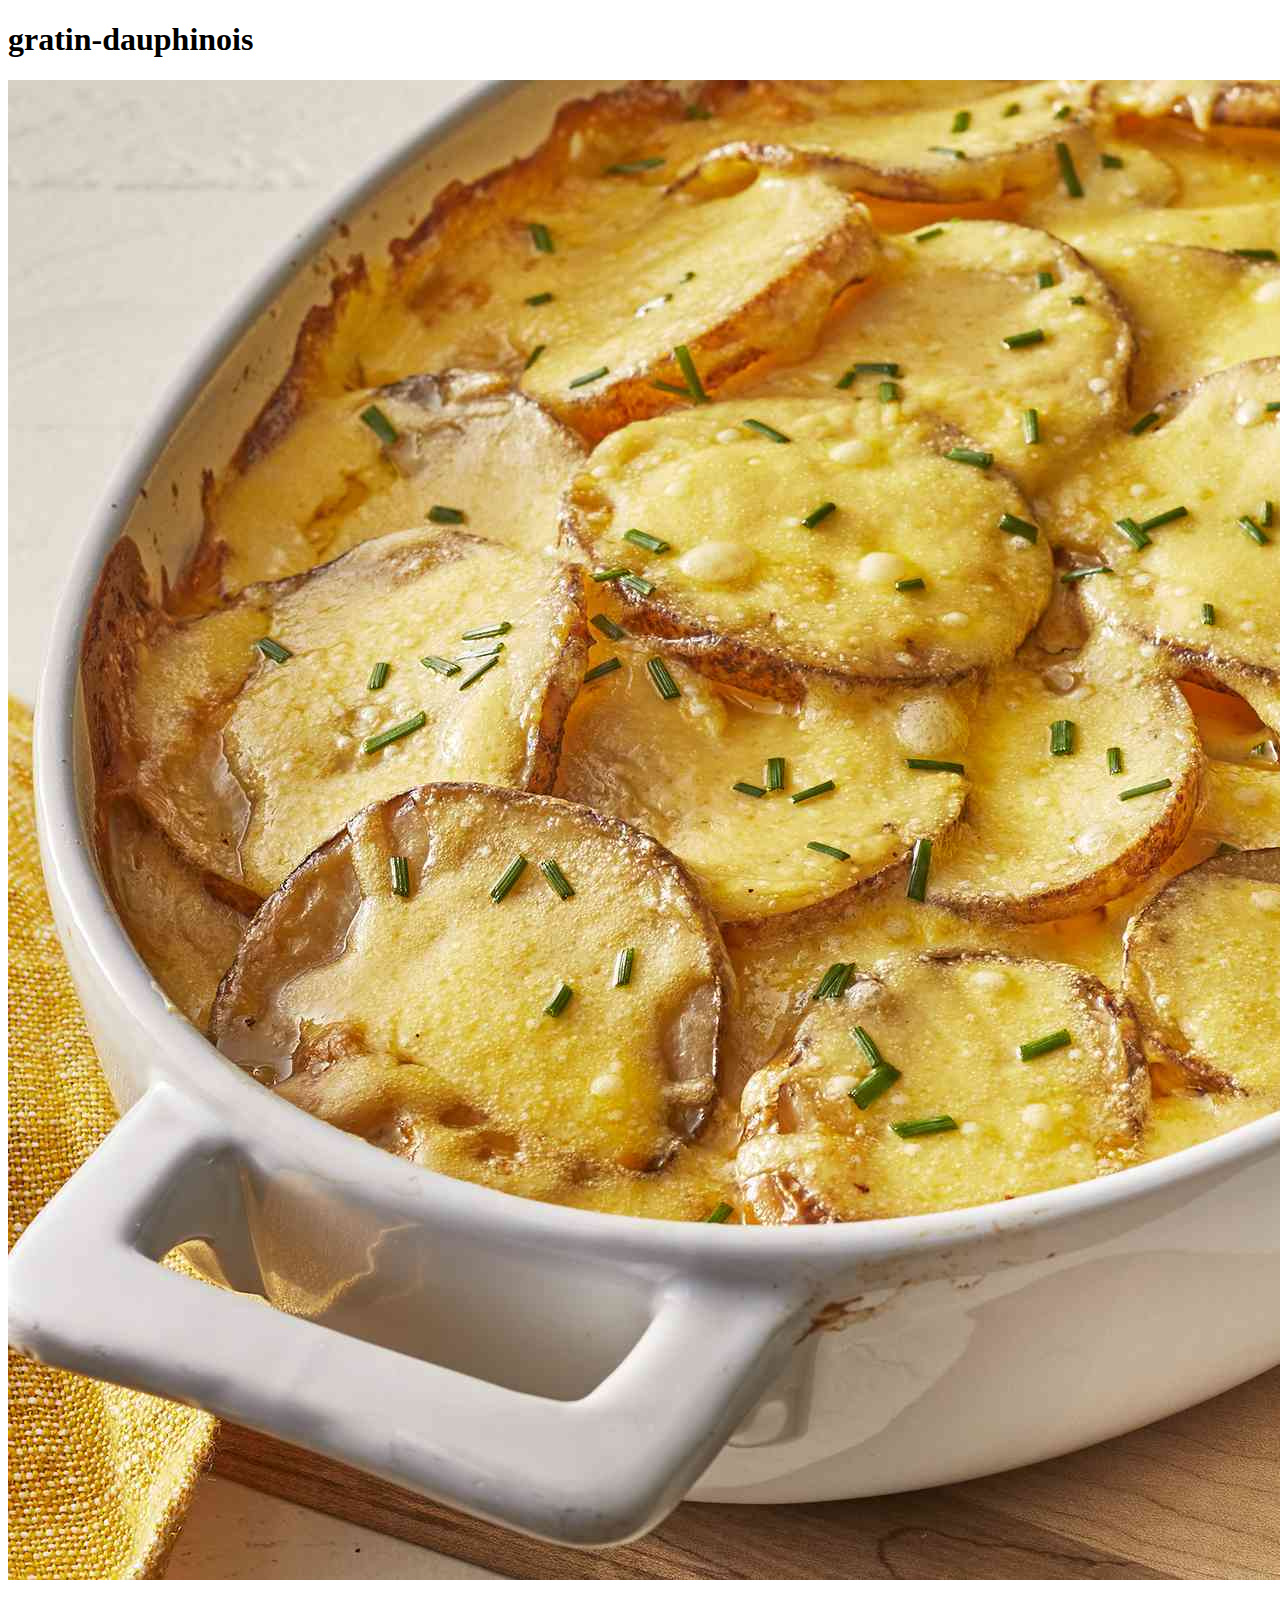
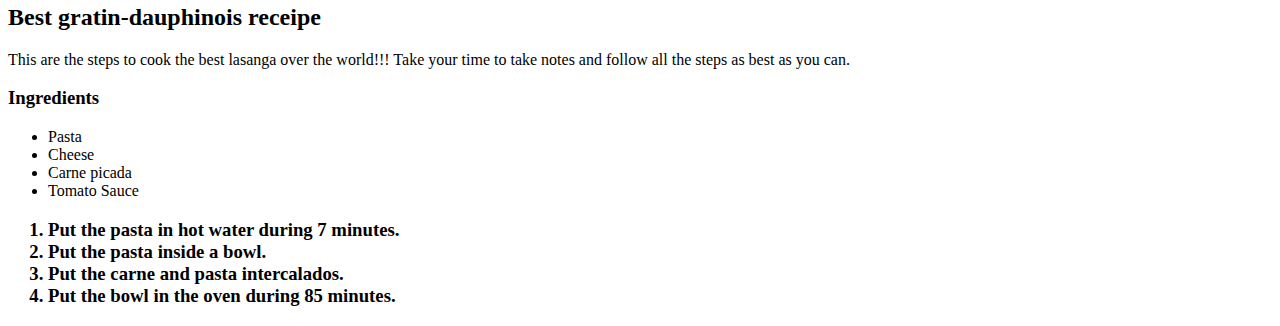
==== recipes/gratin-dauphinois.html @ dfaee845 "create new recipes: gratin-dauphinois.html and milanesa.html" ====
<!DOCTYPE html>
<html lang="en">
<head>
    <meta charset="UTF-8">
    <meta name="viewport" content="width=device-width, initial-scale=1.0">
    <title>gratin-dauphinois</title>
</head>
<body>
    <h1>gratin-dauphinois</h1>
    <img src="../img/gratin-dauphinois.jpeg" alt="gratin-dauphinois dish">

    <h2>Best gratin-dauphinois receipe</h2>
    <p>
        This are the steps to cook the best lasanga over the world!!!
        Take your time to take notes and follow all the steps as best as you can.
    </p>

    <h3>Ingredients</h3>
    <ul>
        <li>Pasta</li>
        <li>Cheese</li>
        <li>Carne picada</li>
        <li>Tomato Sauce</li>
    </ul>

    <h3>
        <ol>
            <li>Put the pasta in hot water during 7 minutes.</li>
            <li>Put the pasta inside a bowl.</li>
            <li>Put the carne and pasta intercalados.</li>
            <li>Put the bowl in the oven during 85 minutes.</li>
        </ol>
    </h3>
</body>
</html>
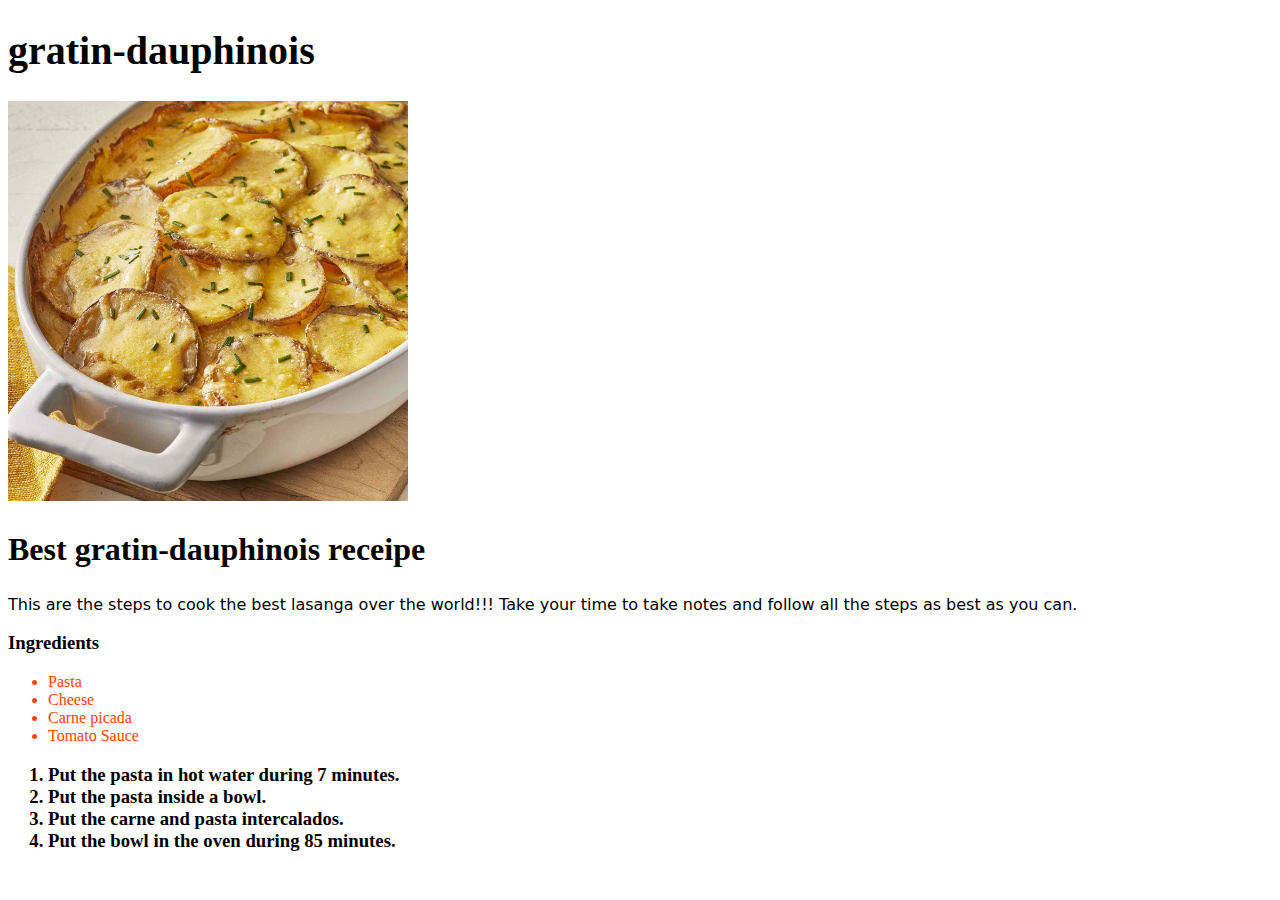
==== commit 381a8e52: "feat: style pictures and text from the recipes" ====
--- a/recipes/gratin-dauphinois.html
+++ b/recipes/gratin-dauphinois.html
@@ -3,11 +3,12 @@
 <head>
     <meta charset="UTF-8">
     <meta name="viewport" content="width=device-width, initial-scale=1.0">
+    <link rel="stylesheet" href="../css/style.css">
     <title>gratin-dauphinois</title>
 </head>
 <body>
     <h1>gratin-dauphinois</h1>
-    <img src="../img/gratin-dauphinois.jpeg" alt="gratin-dauphinois dish">
+    <img src="../img/gratin-dauphinois.jpg" alt="gratin-dauphinois dish">
 
     <h2>Best gratin-dauphinois receipe</h2>
     <p>
@@ -17,10 +18,10 @@
 
     <h3>Ingredients</h3>
     <ul>
-        <li>Pasta</li>
-        <li>Cheese</li>
-        <li>Carne picada</li>
-        <li>Tomato Sauce</li>
+        <li class="ingredientes">Pasta</li>
+        <li class="ingredientes">Cheese</li>
+        <li class="ingredientes">Carne picada</li>
+        <li class="ingredientes">Tomato Sauce</li>
     </ul>
 
     <h3>
--- a/css/style.css
+++ b/css/style.css
@@ -0,0 +1,20 @@
+img {
+    height: auto;
+    width: 400px;
+}
+
+h1 {
+    font-size: 40px;
+}
+
+h2 {
+    font-size: 32px;
+}
+
+p {
+    font-family: Verdana, DejaVu Sans, sans-serif;
+}
+
+.ingredientes {
+    color: orangered;
+}